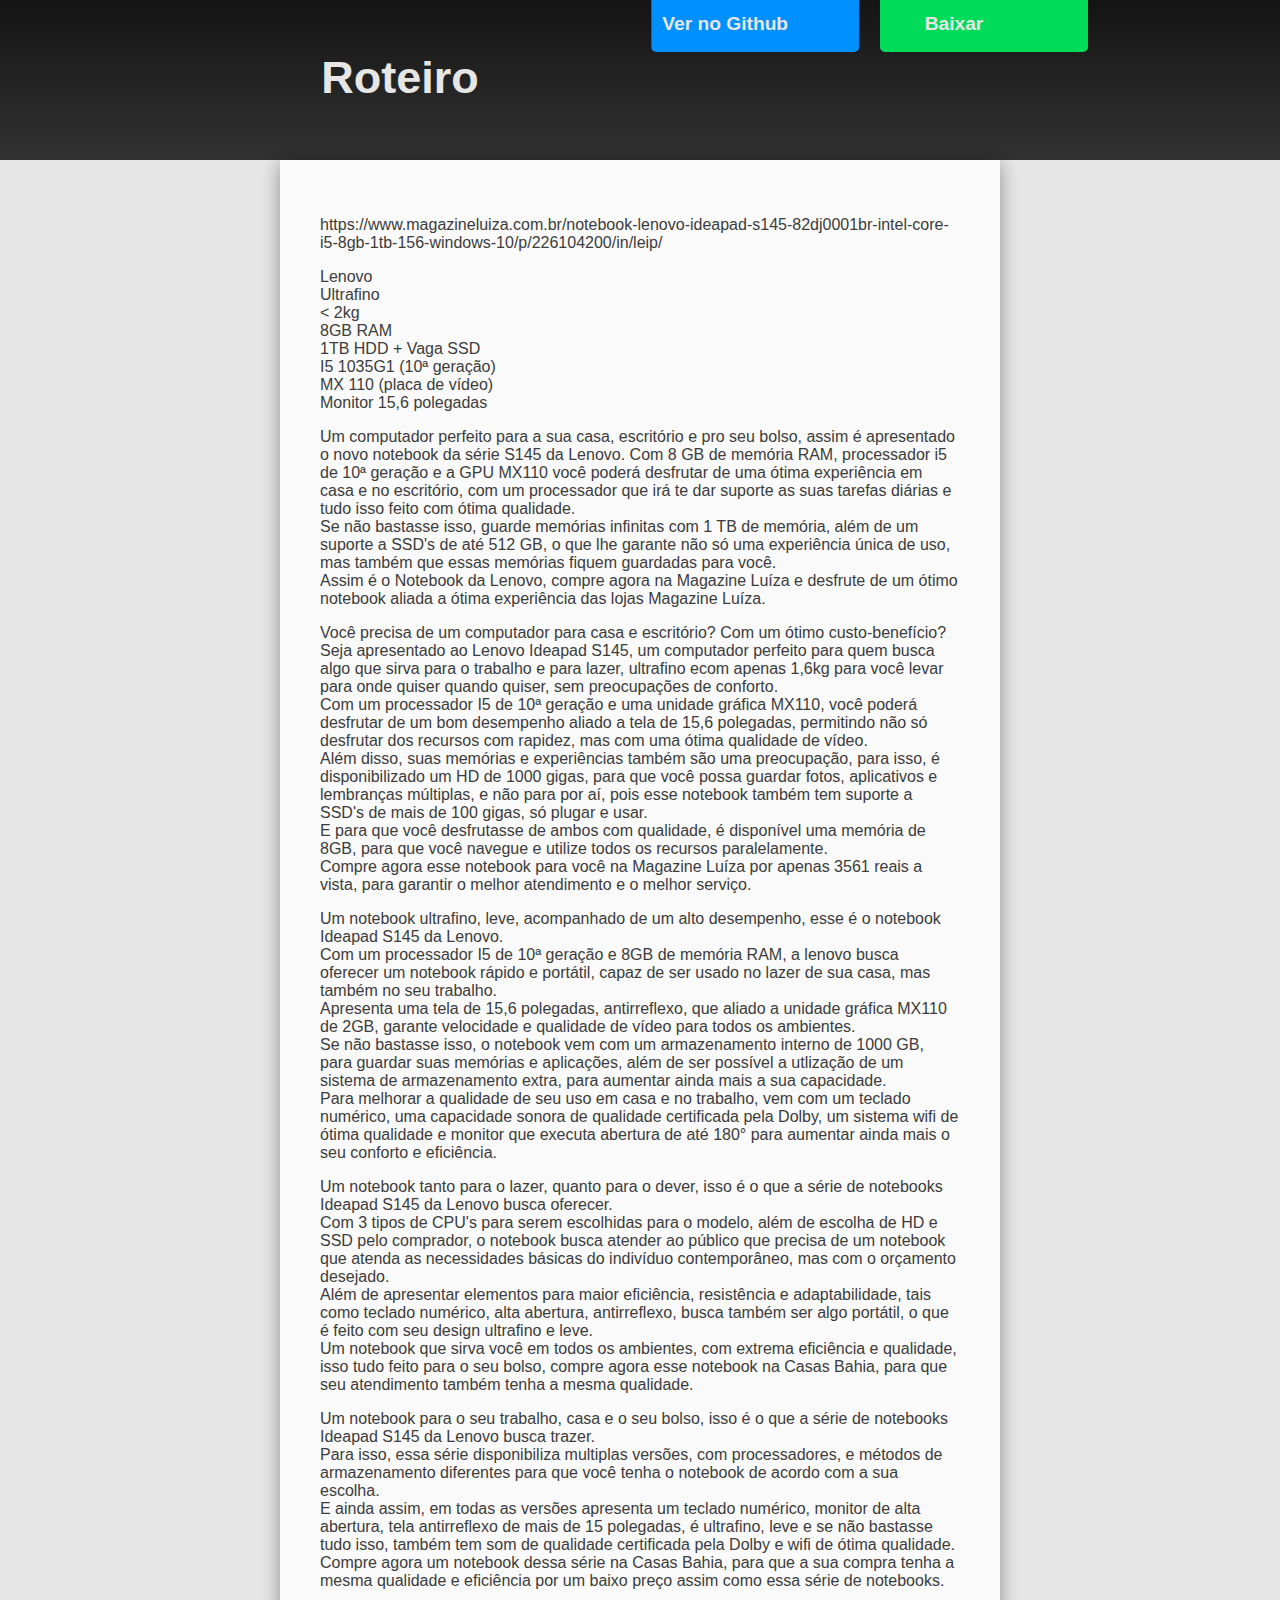
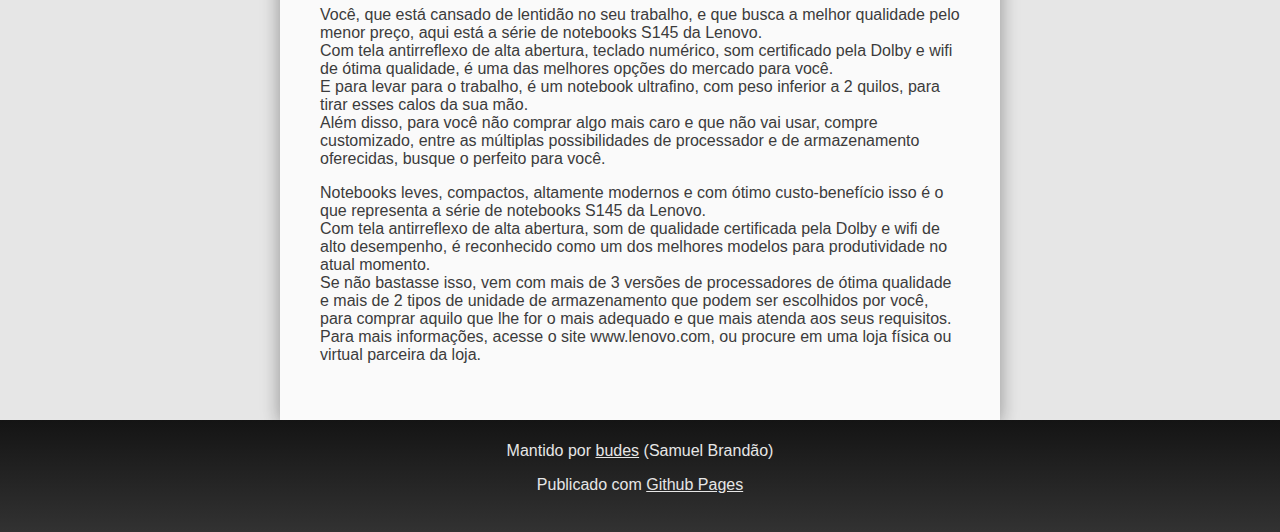
==== bin/roteiro.html @ 1952f00b "Update roteiro.html" ====
<html>
	<head>
		<title>Roteiro</title>
		<link rel="stylesheet" type="text/css" href="../style.css">
		<link rel="shortcut icon" href="../icones/pngegg.png">
	</head>
	<body>
		<div class='borda'>
			<div class="titulo">
				<h1>Roteiro</h1>
				<a href="https://github.com/budes/spot.linguagens/blob/gh-pages/Arquivos/Roteiro.txt">
					<button id='ver' class='botoes-top'>Ver no Github</button>
				</a>

				<a href="../Arquivos/Roteiro.txt" download='Roteiro.txt'>
				<button id='baixar' class='botoes-top'>Baixar</button>
				</a>
			</div>

		</div>

		<div class="corpo">
			<div class="interno">
				<section id='roteiro'>
					<p>https://www.magazineluiza.com.br/notebook-lenovo-ideapad-s145-82dj0001br-intel-core-i5-8gb-1tb-156-windows-10/p/226104200/in/leip/
					</p>

					<p>
						Lenovo <br>
						Ultrafino <br>
						< 2kg <br>

						8GB RAM <br>
						1TB HDD + Vaga SSD <br>

						I5 1035G1 (10ª geração) <br>
						MX 110 (placa  de vídeo) <br>

						Monitor 15,6 polegadas <br>
					</p>

					<p>
						Um computador perfeito para a sua casa, escritório e pro seu bolso, assim é apresentado o novo
	notebook da série S145 da Lenovo.
	  Com 8 GB de memória RAM, processador i5 de 10ª geração e a GPU MX110 você poderá desfrutar de uma
	ótima experiência em casa e no escritório, com um processador que irá te dar suporte as suas tarefas diárias e tudo isso feito com ótima qualidade.<br>
	  Se não bastasse isso, guarde memórias infinitas com 1 TB de memória, além de um suporte a SSD's 
	de até 512 GB, o que lhe garante não só uma experiência única de uso, mas também que essas memórias 
	fiquem guardadas para você.<br>
	  Assim é o Notebook da Lenovo, compre agora na Magazine Luíza e desfrute de um ótimo notebook aliada a ótima experiência das lojas Magazine Luíza.<br>
					</p>

					<p>
						Você precisa de um computador para casa e escritório? Com um ótimo custo-benefício?
	  Seja apresentado ao Lenovo Ideapad S145, um computador perfeito para quem busca algo que sirva para o trabalho e para lazer, ultrafino ecom apenas 1,6kg para você levar para onde quiser quando quiser, sem preocupações de conforto.<br>
	  Com um processador I5 de 10ª geração e uma unidade gráfica MX110, você poderá desfrutar de um bom desempenho aliado a tela de 15,6 polegadas, permitindo não só desfrutar dos recursos com rapidez, mas com uma ótima qualidade de vídeo.<br>
	  Além disso, suas memórias e experiências também são uma preocupação, para isso, é disponibilizado um HD de 1000 gigas, para que você possa guardar fotos, aplicativos e lembranças múltiplas, e não para por aí, pois esse notebook também tem suporte a SSD's de mais de 100 gigas, só plugar e usar.<br>
	  E para que você desfrutasse de ambos com qualidade, é disponível uma memória de 8GB, para que você navegue e utilize todos os recursos paralelamente.<br>
	  Compre agora esse notebook para você na Magazine Luíza por apenas 3561 reais a vista, para garantir o melhor atendimento e o melhor serviço.<br>
					</p>

					<p>
						Um notebook ultrafino, leve, acompanhado de um alto desempenho, esse é o notebook Ideapad S145 da Lenovo.<br>
	   Com um processador I5 de 10ª geração e 8GB de memória RAM, a lenovo busca oferecer um notebook rápido e portátil, capaz de ser usado no lazer de sua casa, mas também no seu trabalho.<br>
	   Apresenta uma tela de 15,6 polegadas, antirreflexo, que aliado a unidade gráfica MX110 de 2GB, garante velocidade e qualidade de vídeo para todos os ambientes.<br>
	   Se não bastasse isso, o notebook vem com um armazenamento interno de 1000 GB, para guardar suas memórias e aplicações, além de ser possível a utlização de um sistema de armazenamento extra, para aumentar ainda mais a sua capacidade.<br>
	   Para melhorar a qualidade de seu uso em casa e no trabalho, vem com um teclado numérico, uma capacidade sonora de qualidade certificada pela Dolby, um sistema wifi de ótima qualidade e monitor que executa abertura de até 180° para aumentar ainda mais o seu conforto e eficiência.<br>
					</p>

					<p>
						Um notebook tanto para o lazer, quanto para o dever, isso é o que a série de notebooks Ideapad S145 da Lenovo busca oferecer.<br>
	   Com 3 tipos de CPU's para serem escolhidas para o modelo, além de escolha de HD e SSD pelo comprador, o notebook busca atender ao público que precisa de um notebook que atenda as necessidades básicas do indivíduo contemporâneo, mas com o orçamento desejado.<br>
	   Além de apresentar elementos para maior eficiência, resistência e adaptabilidade, tais como teclado numérico, alta abertura, antirreflexo, busca também ser algo portátil, o que é feito com seu design ultrafino e leve.<br>
	   Um notebook que sirva você em todos os ambientes, com extrema eficiência e qualidade, isso tudo feito para o seu bolso, compre agora esse notebook na Casas Bahia, para que seu atendimento também tenha a mesma qualidade.<br>
					</p>

					<p>
						Um notebook para o seu trabalho, casa e o seu bolso, isso é o que a série de notebooks Ideapad S145 da Lenovo busca trazer.<br>
	   Para isso, essa série disponibiliza multiplas versões, com processadores, e métodos de armazenamento diferentes para que você tenha o notebook  de acordo com a sua escolha.<br>

	   E ainda assim, em todas as versões apresenta um teclado numérico, monitor de alta abertura, tela antirreflexo de mais de 15 polegadas, é ultrafino, leve e se não bastasse tudo isso, também tem som de qualidade certificada pela Dolby e wifi de ótima qualidade.<br>

	   Compre agora um notebook dessa série na Casas Bahia, para que a sua compra tenha a mesma qualidade e eficiência por um baixo preço assim como essa série de notebooks.<br>

					</p>

					<p>
						Você, que está cansado de lentidão no seu trabalho, e que busca a melhor qualidade pelo menor preço, aqui está a série de notebooks S145 da Lenovo.<br>
	   Com tela antirreflexo de alta abertura, teclado numérico, som certificado pela Dolby e wifi de ótima qualidade, é uma das melhores opções do mercado para você.<br>
	   E para levar para o trabalho, é um notebook ultrafino, com peso inferior a 2 quilos, para tirar esses calos da sua mão.<br>
	   Além disso, para você não comprar algo mais caro e que não vai usar, compre customizado, entre as múltiplas possibilidades de processador e de armazenamento oferecidas, busque o perfeito para você.<br>
					</p>

					<p>
						Notebooks leves, compactos, altamente modernos e com ótimo custo-benefício isso é o que representa a série de notebooks S145 da Lenovo.<br>
	   Com tela antirreflexo de alta abertura, som de qualidade certificada pela Dolby e wifi de alto desempenho, é reconhecido como um dos melhores modelos para produtividade no atual momento.<br>
	   Se não bastasse isso, vem com mais de 3 versões de processadores de ótima qualidade e mais de 2 tipos de unidade de armazenamento que podem ser escolhidos por você, para comprar aquilo que lhe for o mais adequado e que mais atenda aos seus requisitos.<br>
	   Para mais informações, acesse o site www.lenovo.com, ou procure em uma loja física ou virtual parceira da loja.<br>
					</p>
				</section>
			</div>
		</div>

		<div class="borda" id="borda-baixo">
			<content class="titulo">
				<p>Mantido por <a href="https://github.com/budes">budes</a> (Samuel Brandão)</p>
				<p>Publicado com <a href="https://pages.github.com/">Github Pages</a></p>
			</content>
		</div>

	</body>
</html>
---- style.css ----
html {
	margin: 0;
    padding: 0;
    border: 0;
    font-family: 'Myriad Pro', Calibri, Helvetica, Arial, sans-serif;
    vertical-align: baseline;

	box-sizing: border-box;

	background: linear-gradient(to top, rgb(50, 50, 50), rgb(20, 20, 20));

}

body {
	border: 0;
	margin: 0;
}

.borda {

	height: 10rem;
	width: 100%;

	background: linear-gradient(to top, rgb(50, 50, 50), rgb(20, 20, 20));
}

.titulo {
	max-width: 480;
	margin: 0 auto;

	height: 100%;

	position: relative;

}

.titulo h1{
	text-align: center;

	vertical-align: baseline;

	float: top;
	top: 200%;

	transform: translate(-50%, 100%);

	margin: 0;
	width: 457px;

	font-size: 45;
	font-weight: 700;

	color: rgb(230, 230, 230);

	box-shadow: 3px, 3px, rgba(0, 0, 0, 0.2)
}


.botoes-top{
	float: right;
	display: block;

	padding: 10px 70px 10px 10px;

	height: 3.5rem;
	width: 13rem;

	font-size: 1.2rem;
	font-weight: 700;

	color: rgb(230, 230, 230);

	border-radius: 0px 0px 5px 5px;
	border: 0px;
}

#ver {
	transform: translate(-10%, -100%);

	background-color: rgb(0, 144, 255);
	background-image: url("icones/github.png");
	background-position: 90% 50%;
	background-repeat: no-repeat;
}

#baixar {
	transform: translate(200%, -100%);


	background-color: rgb(0, 220, 90);
	background-image: url("icones/download32.png");
	background-size: auto;
	background-position: 90% 50%;
	background-repeat: no-repeat;
}



.corpo {
	max-width: 100%;

	position: relative;

	text-align: center;
	align-content: center;

	background-color: rgb(230, 230, 230);
}

.interno {
	width: 640;

	display: inline-block;
	text-align: left;

	height: inherit;

	padding: 40px 40px 40px 40px;

	background-color: rgb(250, 250, 250);

	box-shadow: 0 4px 16px 0 rgba(0,0,0,0.2), 0 3px 20px 0 rgba(0,0,0,0.19);
}

.interno h2 {
	font-size: 2rem;	
	font-weight: 700;
	font-family: calibri
}

.corpo p {
	color: rgb(60, 60, 60);
}

#imagem_notebook {
	align-content: center;
}

.corpo button {
	margin: 8;
	padding: 10px;
	width: 100%;

	border: 3px solid rgb(25, 25, 25);
	border-radius: 10px;

	box-sizing: border-box;

	cursor: pointer;

	font-size: 3rem;

	box-shadow: 0 8px 16px 0 rgba(0,0,0,0.2), 0 6px 20px 0 rgba(0,0,0,0.19);

	transition: background-color 0.5s, color 0.5s
}

.corpo button:hover {
	background-color: rgb(25, 25, 25);
	color: white;
}

#borda-baixo {
	position: absolute;
	float: bottom;

	height: 7rem;

	color: rgb(230, 230, 230);
}

#borda-baixo a{ color: rgb(230, 230, 230); }

#borda-baixo content{
	text-align: center;

	vertical-align: baseline;

	float: top;
	top: 5%;

	transform: translate(25%, 100%);

	margin: 0;
	width: 457px;

	color: rgb(230, 230, 230);
}
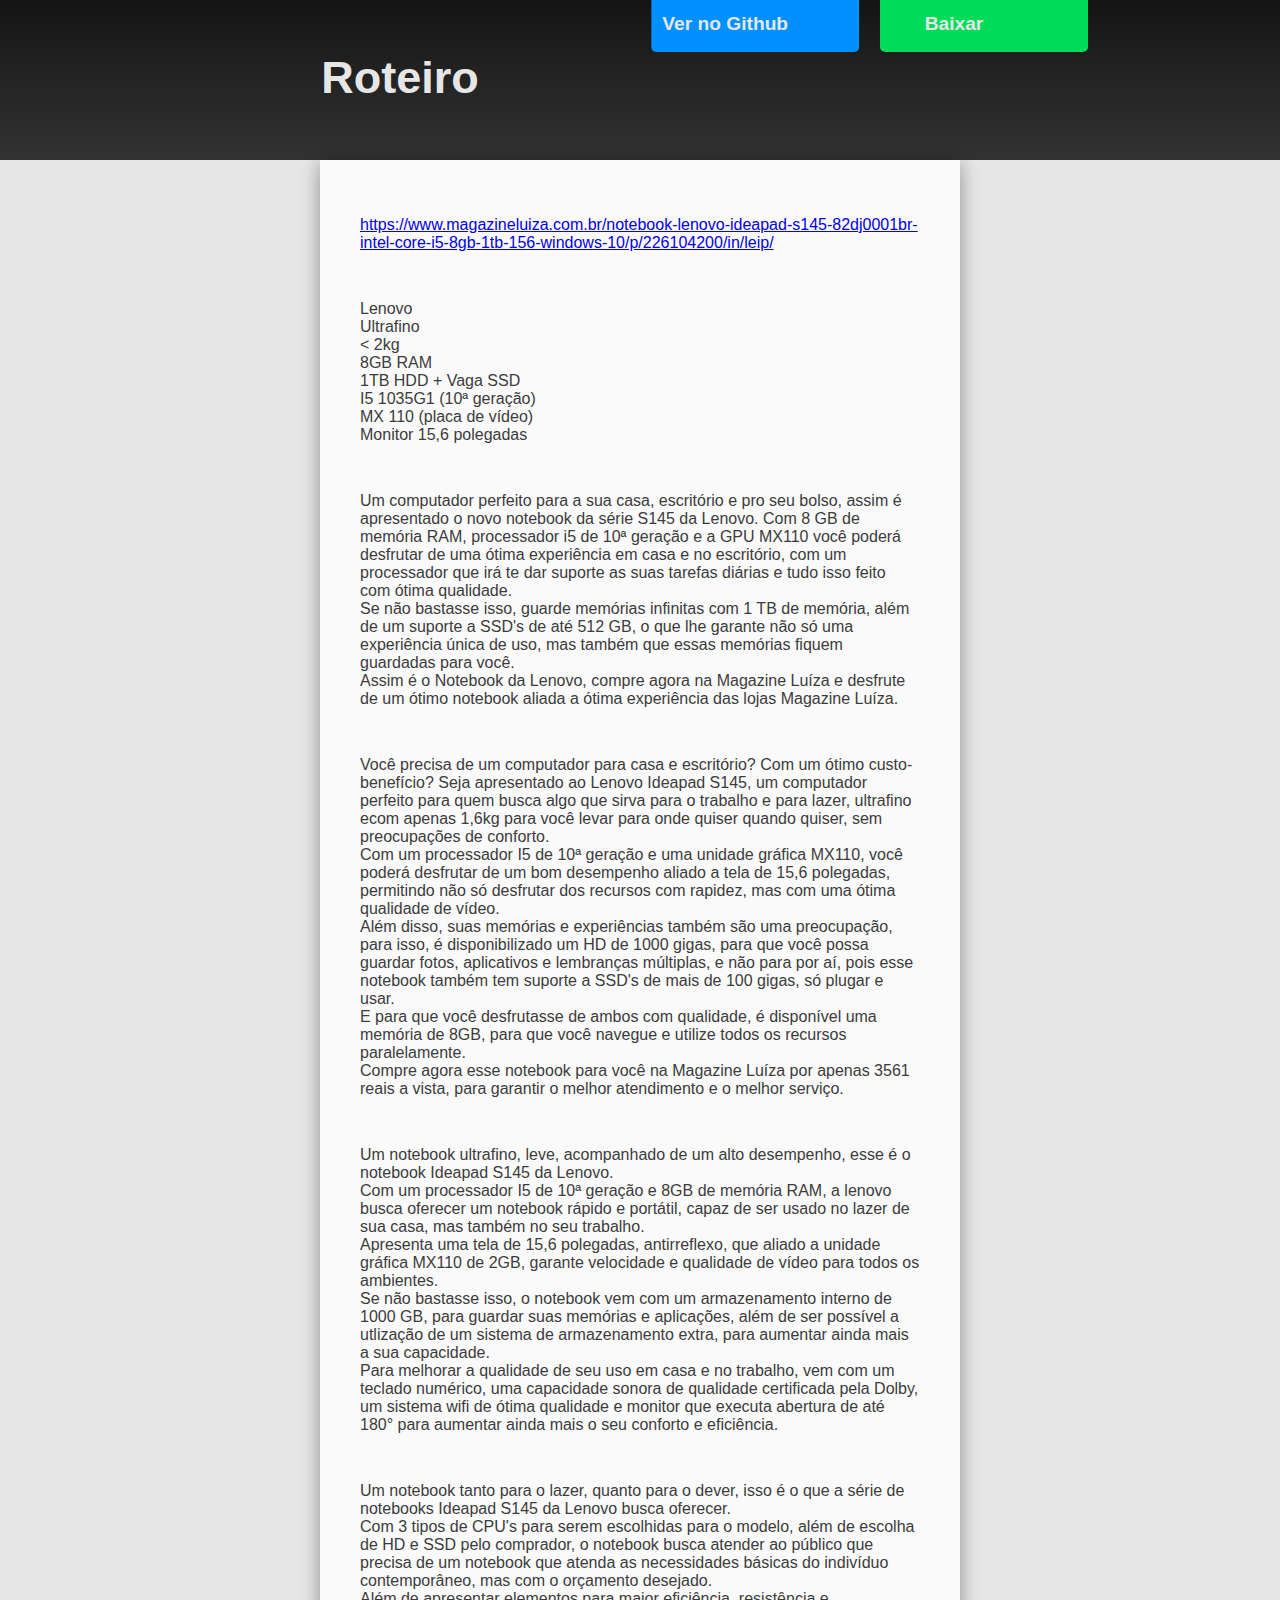
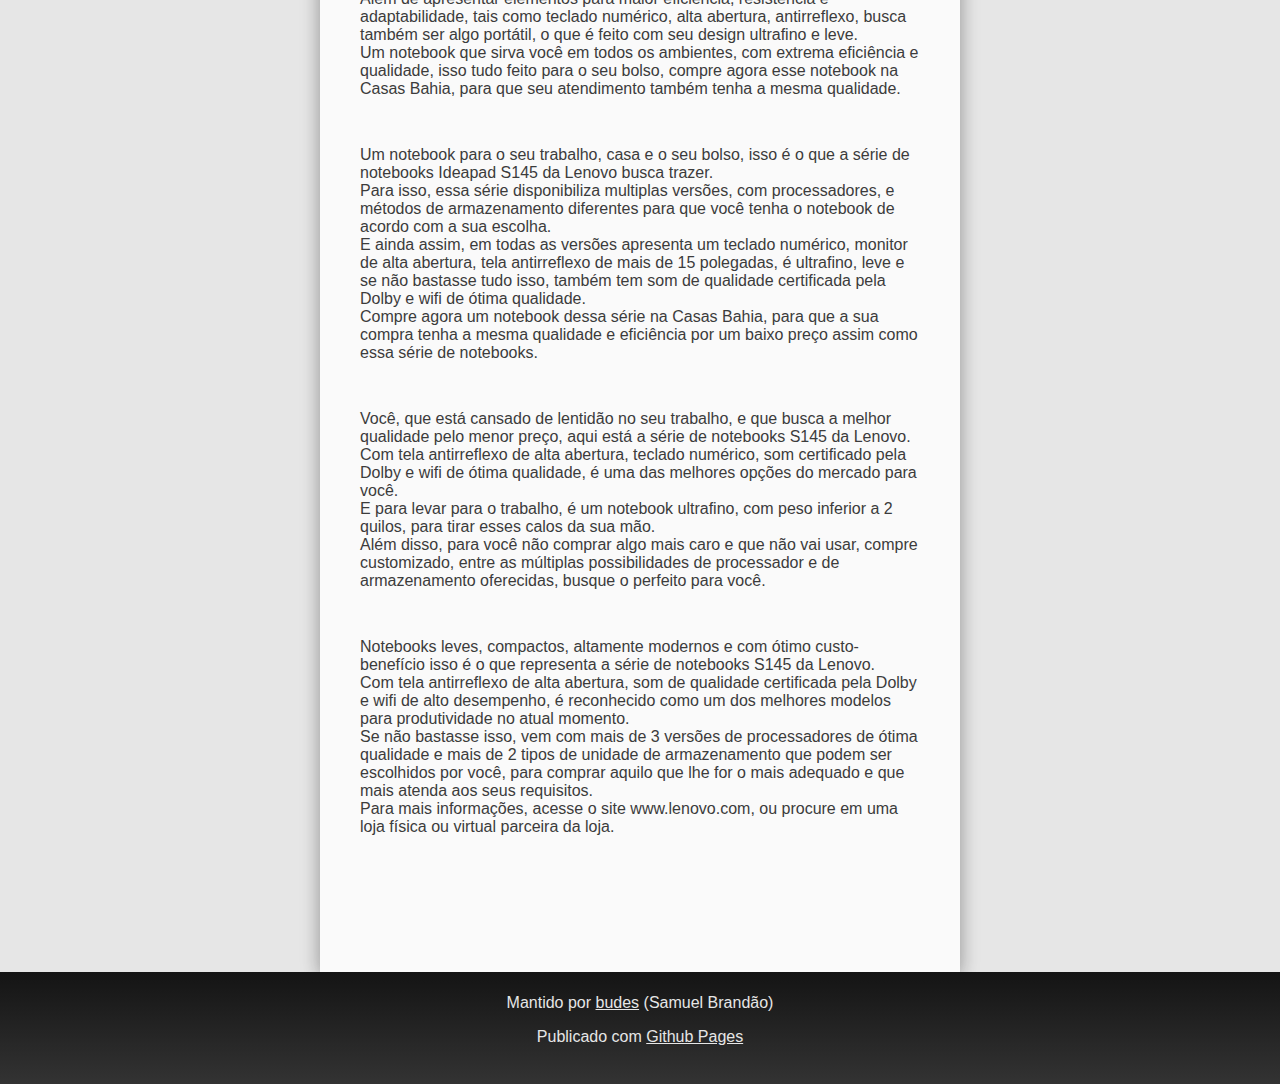
==== commit b2d257ae: "Update roteiro.html" ====
--- a/bin/roteiro.html
+++ b/bin/roteiro.html
@@ -6,6 +6,18 @@
 		<link rel="shortcut icon" href="../icones/pngegg.png">
 	</head>
 	<body>
+		<style type="text/css">
+			.interno p {
+				padding-bottom: 2rem;
+			}
+			@media (max-width: 60rem), (max-device-width: 39.5rem) {
+				.interno p {
+				padding-bottom: 5rem;
+				}
+			}
+
+		</style>
+		
 		<div class='borda'>
 			<div class="titulo">
 				<h1>Roteiro</h1>
@@ -23,7 +35,8 @@
 		<div class="corpo">
 			<div class="interno">
 				<section id='roteiro'>
-					<p>https://www.magazineluiza.com.br/notebook-lenovo-ideapad-s145-82dj0001br-intel-core-i5-8gb-1tb-156-windows-10/p/226104200/in/leip/
+					<p>
+						<a href="https://www.magazineluiza.com.br/notebook-lenovo-ideapad-s145-82dj0001br-intel-core-i5-8gb-1tb-156-windows-10/p/226104200/in/leip/">https://www.magazineluiza.com.br/notebook-lenovo-ideapad-s145-82dj0001br-intel-core-i5-8gb-1tb-156-windows-10/p/226104200/in/leip/</a>
 					</p>
 
 					<p>
--- a/style.css
+++ b/style.css
@@ -7,8 +7,13 @@
 
 	box-sizing: border-box;
 
-	background: linear-gradient(to top, rgb(50, 50, 50), rgb(20, 20, 20));
-
+	background: linear-gradient(to top, rgb(20, 20, 20), rgb(20, 20, 20));
+
+	min-width: 50rem;
+}
+
+* {
+	box-sizing: border-box;
 }
 
 body {
@@ -16,12 +21,23 @@
 	margin: 0;
 }
 
+section {
+	margin-bottom: 4rem
+}
+
+audio {
+	width: 100%;
+	height: 5rem;
+}
+
 .borda {
 
 	height: 10rem;
 	width: 100%;
 
-	background: linear-gradient(to top, rgb(50, 50, 50), rgb(20, 20, 20));
+	min-width: 480px;
+
+	background: linear-gradient(to top, rgb(51, 51, 51), rgb(20, 20, 20));
 }
 
 .titulo {
@@ -83,7 +99,7 @@
 	background-repeat: no-repeat;
 }
 
-#baixar {
+#baixar, #ver-puro {
 	transform: translate(200%, -100%);
 
 
@@ -94,10 +110,16 @@
 	background-repeat: no-repeat;
 }
 
-
+#ver-puro {
+
+	background-color: rgb(220, 90, 90);
+	background-image: url("icones/olho.png");
+	background-size: 2rem;
+}
 
 .corpo {
 	max-width: 100%;
+	min-width: 480px;
 
 	position: relative;
 
@@ -108,11 +130,14 @@
 }
 
 .interno {
-	width: 640;
+	max-width: 640px;
+	min-width: 480px;
 
 	display: inline-block;
 	text-align: left;
 
+	position: static;
+
 	height: inherit;
 
 	padding: 40px 40px 40px 40px;
@@ -121,11 +146,16 @@
 
 	box-shadow: 0 4px 16px 0 rgba(0,0,0,0.2), 0 3px 20px 0 rgba(0,0,0,0.19);
 }
+
 
 .interno h2 {
 	font-size: 2rem;	
 	font-weight: 700;
-	font-family: calibri
+	font-family: calibri;
+	height: 1rem;
+	padding-bottom: 2.5rem;
+
+	border-bottom: 0.12rem dashed rgb(200, 200, 200)
 }
 
 .corpo p {
@@ -134,6 +164,7 @@
 
 #imagem_notebook {
 	align-content: center;
+	width: 75%;
 }
 
 .corpo button {
@@ -185,4 +216,84 @@
 	width: 457px;
 
 	color: rgb(230, 230, 230);
+}
+
+
+
+@media (max-width: 60rem), (max-device-width: 39.5rem){
+	audio{
+		height: 5rem;
+	}
+
+	img {
+		padding-bottom: 3rem;
+	}
+
+	.borda {
+		height: 25rem;
+
+	}
+
+	.titulo{
+		width: 100%;
+		transform: translate(50%, 30%);
+	}
+
+	.titulo h1{
+		width: 40rem;
+		font-size: 5rem;
+	}
+
+	#ver {
+		width: 100%;
+		height: 6.5rem;
+
+		font-size: 2.5rem;
+		background-size: 4rem;
+		transform: translate(-100%, -170%);
+	}
+
+	#baixar, #ver-puro {
+		width: 100%;
+		height: 6.5rem;
+
+		font-size: 2.5rem;
+		background-size: 4rem;
+
+		transform: translate(-0%, -270%);
+	}
+	
+
+	.corpo {
+		background-color: black;
+	}
+
+	.interno h2 {
+		font-size: 4rem;
+		padding-bottom: 5rem;
+		border-bottom: 0.25rem dashed rgb(200, 200, 200)
+	}
+
+	.interno p {
+		font-size: 1.2rem;
+	}
+
+	.interno {
+		max-width: 100%;
+		width: 100%;
+	}
+
+	.interno button{
+		font-size: 5rem;
+	}
+
+
+	#borda-baixo {
+		height: 15rem;
+	}
+
+	#borda-baixo content{
+		font-size: 2.5rem;
+	}
+
 }